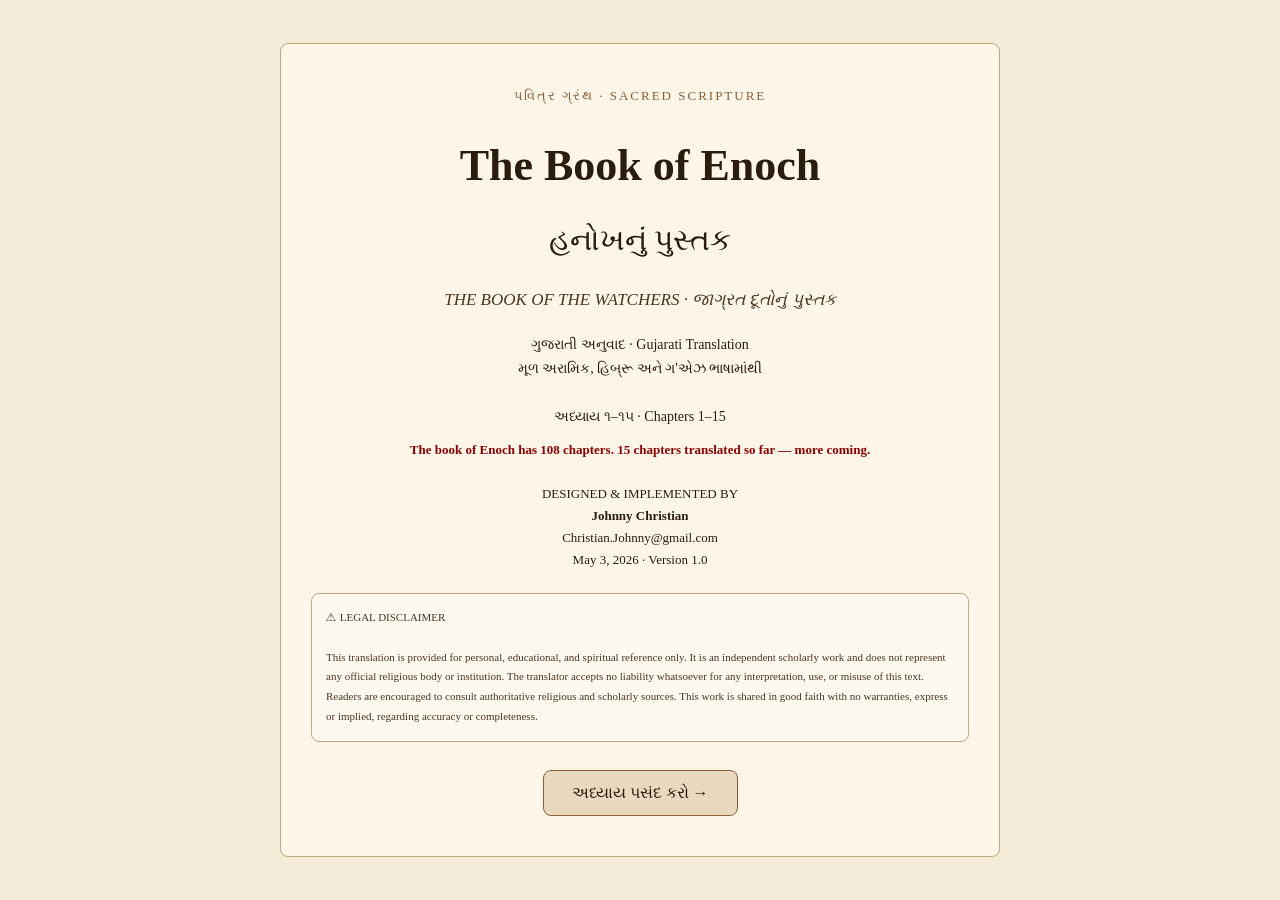
==== index.html @ 9ef1eb76 "second commmit of v2" ====
<!DOCTYPE html>
<html lang="gu">
<head>
  <meta charset="UTF-8">
  <title>Book of Enoch · હનોખનું પુસ્તક</title>
  <meta name="viewport" content="width=device-width, initial-scale=1.0">
  <link rel="stylesheet" href="style.css">
</head>

<body>

<!-- ================= COVER PAGE ================= -->
<div id="cover">
  <div class="cover-wrapper">
    <div class="top-label">પવિત્ર ગ્રંથ · SACRED SCRIPTURE</div>
    <h1>The Book of Enoch</h1>
    <h2>હનોખનું પુસ્તક</h2>
    <div class="subtitle">THE BOOK OF THE WATCHERS · જાગ્રત દૂતોનું પુસ્તક</div>
    <div class="meta">
      ગુજરાતી અનુવાદ · Gujarati Translation<br>
      મૂળ અરામિક, હિબ્રૂ અને ગ'એઝ ભાષામાંથી<br><br>
      અધ્યાય ૧–૧૫ · Chapters 1–15
      <p class="coming-soon">The book of Enoch has 108 chapters. 15 chapters translated so far — more coming.</p>
    </div>
    <div class="author">
      DESIGNED &amp; IMPLEMENTED BY<br>
      <strong>Johnny Christian</strong><br>
      Christian.Johnny@gmail.com<br>
      May 3, 2026 · Version 1.0
    </div>
    <div class="disclaimer">
      ⚠ LEGAL DISCLAIMER<br><br>
      This translation is provided for personal, educational, and spiritual reference only.
      It is an independent scholarly work and does not represent any official religious body or
      institution. The translator accepts no liability whatsoever for any interpretation, use,
      or misuse of this text. Readers are encouraged to consult authoritative religious and
      scholarly sources. This work is shared in good faith with no warranties, express or
      implied, regarding accuracy or completeness.
    </div>
    <button id="enterBtn" onclick="enterBook()">અધ્યાય પસંદ કરો →</button>
  </div>
</div>

<!-- ================= APP ================= -->
<div id="app" style="display:none;">

  <header class="app-header">
    <h1 class="app-title">The Book of Enoch</h1>

    <!-- Chapter selector dropdown -->
    <div class="nav-bar">
      <select id="chapterSelect" class="chapter-select" aria-label="Select chapter">
        <option value="-1">Loading…</option>
      </select>
      <span id="progressLabel" class="progress-label"></span>
    </div>

    <!-- Prev / Next buttons -->
    <div class="nav-buttons">
      <button class="nav-btn" id="prevBtn" onclick="prevChapter()" disabled>⬅ Previous</button>
      <button class="nav-btn" id="nextBtn" onclick="nextChapter()">Next ➡</button>
    </div>
  </header>

  <main id="content" class="content"></main>

  <!-- Bottom nav (mirrors top for long chapters on mobile) -->
  <div class="nav-buttons bottom-nav">
    <button class="nav-btn" onclick="prevChapter()">⬅ Previous</button>
    <button class="nav-btn" onclick="nextChapter()">Next ➡</button>
  </div>

</div>

<script src="app.js"></script>

</body>
</html>
---- style.css ----
/* ============================================================
   Book of Enoch — style.css
   Manuscript palette · Mobile-first · Georgia serif
============================================================ */

/* ─── TOKENS ─────────────────────────────────────────────── */
:root {
  --parchment:    #f4ecd8;
  --parchment-dk: #e8d9bf;
  --ink:          #2b1d0e;
  --ink-mid:      #4a3520;
  --gold:         #8b5e34;
  --gold-lt:      #c2a97a;
  --gold-dk:      #6b4520;
  --border:       #c2a97a;
  --verse-bar:    #b08a5b;
  --white-wash:   rgba(255,248,235,0.85);
  --radius:       8px;
}

/* ─── BASE ───────────────────────────────────────────────── */
*, *::before, *::after { box-sizing: border-box; }

body {
  margin: 0;
  font-family: Georgia, 'Times New Roman', serif;
  background-color: var(--parchment);
  background-image: url("https://www.transparenttextures.com/patterns/paper-fibers.png");
  color: var(--ink);
  font-size: 17px;
  line-height: 1.8;
}

/* ─── COVER ──────────────────────────────────────────────── */
#cover {
  min-height: 100vh;
  display: flex;
  justify-content: center;
  align-items: center;
  padding: 20px;
}

.cover-wrapper {
  max-width: 720px;
  width: 100%;
  text-align: center;
  padding: 40px 30px;
  background: var(--white-wash);
  border: 1px solid var(--border);
  border-radius: var(--radius);
}

.top-label {
  letter-spacing: 2px;
  font-size: 13px;
  color: var(--gold);
  margin-bottom: 18px;
  text-transform: uppercase;
}

#cover h1 { font-size: clamp(28px, 6vw, 44px); margin: 8px 0; }
#cover h2 { font-size: clamp(20px, 4vw, 30px); margin: 8px 0; font-weight: normal; }

.subtitle  { margin: 18px 0; font-style: italic; color: var(--ink-mid); }

.meta      { margin: 18px 0; font-size: 14px; line-height: 1.7; }

.coming-soon {
  margin-top: 10px;
  font-weight: bold;
  font-size: 13px;
  color: #8b0000;
}

.author    { margin-top: 22px; font-size: 13px; line-height: 1.7; }

.disclaimer {
  margin-top: 22px;
  font-size: 11px;
  padding: 14px;
  border: 1px solid var(--border);
  background: rgba(255,255,255,0.35);
  border-radius: var(--radius);
  text-align: left;
  color: var(--ink-mid);
}

#enterBtn {
  margin-top: 28px;
  padding: 13px 28px;
  font-size: 16px;
  font-family: Georgia, serif;
  border: 1px solid var(--gold);
  background: var(--parchment-dk);
  color: var(--ink);
  border-radius: var(--radius);
  cursor: pointer;
  transition: background 0.2s, color 0.2s;
}
#enterBtn:hover {
  background: var(--gold);
  color: #fff;
}

/* ─── APP HEADER ─────────────────────────────────────────── */
.app-header {
  position: sticky;
  top: 0;
  z-index: 100;
  background: var(--parchment-dk);
  border-bottom: 1px solid var(--border);
  padding: 10px 14px 8px;
}

.app-title {
  text-align: center;
  font-size: clamp(18px, 4vw, 26px);
  margin: 0 0 8px;
}

/* ─── CHAPTER SELECT DROPDOWN ────────────────────────────── */
.nav-bar {
  display: flex;
  align-items: center;
  gap: 10px;
  flex-wrap: wrap;
  justify-content: center;
  margin-bottom: 8px;
}

.chapter-select {
  flex: 1 1 auto;
  max-width: 480px;
  padding: 8px 12px;
  font-family: Georgia, serif;
  font-size: 15px;
  background: var(--parchment);
  border: 1px solid var(--gold-lt);
  border-radius: var(--radius);
  color: var(--ink);
  cursor: pointer;
  /* iOS fix */
  -webkit-appearance: none;
  appearance: none;
  background-image: url("data:image/svg+xml,%3Csvg xmlns='http://www.w3.org/2000/svg' width='12' height='8' viewBox='0 0 12 8'%3E%3Cpath d='M1 1l5 5 5-5' stroke='%238b5e34' stroke-width='1.5' fill='none'/%3E%3C/svg%3E");
  background-repeat: no-repeat;
  background-position: right 12px center;
  padding-right: 36px;
}
.chapter-select:focus {
  outline: 2px solid var(--gold);
}

.progress-label {
  font-size: 13px;
  color: var(--gold-dk);
  white-space: nowrap;
  font-style: italic;
}

/* ─── NAV BUTTONS ────────────────────────────────────────── */
.nav-buttons {
  display: flex;
  justify-content: space-between;
  gap: 8px;
}

.nav-btn {
  flex: 1;
  padding: 9px 14px;
  font-family: Georgia, serif;
  font-size: 14px;
  background: var(--parchment);
  border: 1px solid var(--gold-lt);
  border-radius: var(--radius);
  color: var(--ink);
  cursor: pointer;
  transition: background 0.15s;
}
.nav-btn:hover:not(:disabled) {
  background: var(--gold-lt);
}
.nav-btn:disabled {
  opacity: 0.35;
  cursor: default;
}

.bottom-nav {
  padding: 12px 14px 24px;
}

/* ─── CONTENT AREA ───────────────────────────────────────── */
.content {
  margin: 0 auto;
  max-width: 760px;
  padding: 20px 16px 40px;
}

/* ─── PAGE TITLE ─────────────────────────────────────────── */
.page-title {
  text-align: center;
  font-size: clamp(18px, 4vw, 24px);
  color: var(--gold-dk);
  border-bottom: 1px solid var(--border);
  padding-bottom: 12px;
  margin-bottom: 22px;
}

/* ─── VERSES ─────────────────────────────────────────────── */
.verse {
  margin-bottom: 16px;
  padding-left: 14px;
  border-left: 3px solid var(--verse-bar);
}

.verse-number {
  font-weight: bold;
  color: var(--gold);
  margin-right: 6px;
}

/* ─── HISTORY BODY ───────────────────────────────────────── */
.history-body {
  background: var(--white-wash);
  border-radius: var(--radius);
  padding: 20px;
  border: 1px solid var(--parchment-dk);
}

.history-body h3 {
  color: var(--gold-dk);
  margin-top: 24px;
  font-size: 17px;
  border-bottom: 1px dashed var(--gold-lt);
  padding-bottom: 4px;
}

.history-body p {
  margin: 12px 0;
}

/* ─── TABLE ──────────────────────────────────────────────── */
table {
  width: 100%;
  border-collapse: collapse;
  margin-top: 12px;
  font-size: 14px;
}

th, td {
  padding: 10px 12px;
  border: 1px solid var(--border);
  text-align: left;
}

thead tr {
  background: var(--parchment-dk);
  font-weight: bold;
  color: var(--gold-dk);
}

tbody tr:nth-child(even) {
  background: rgba(255,255,255,0.3);
}

/* ─── MOBILE TWEAKS ──────────────────────────────────────── */
@media (max-width: 500px) {
  .cover-wrapper { padding: 24px 16px; }
  .content       { padding: 14px 12px 32px; }
  .chapter-select { font-size: 14px; }
  table          { font-size: 12px; }
  th, td         { padding: 7px 8px; }
}
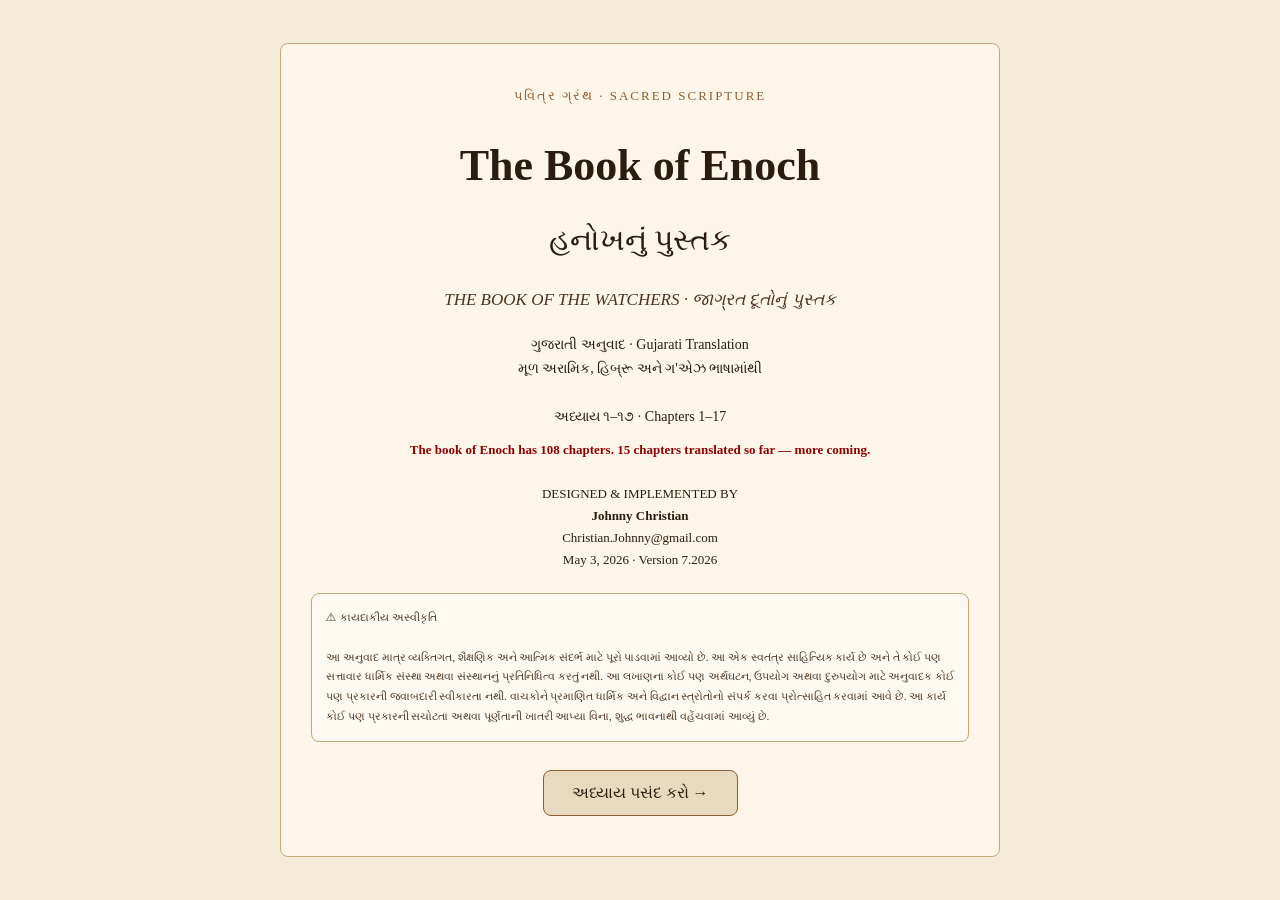
==== commit ac6bb0c2: "Modified with Editor" ====
--- a/index.html
+++ b/index.html
@@ -19,23 +19,22 @@
     <div class="meta">
       ગુજરાતી અનુવાદ · Gujarati Translation<br>
       મૂળ અરામિક, હિબ્રૂ અને ગ'એઝ ભાષામાંથી<br><br>
-      અધ્યાય ૧–૧૫ · Chapters 1–15
+      અધ્યાય ૧–૧૭ · Chapters 1–17
       <p class="coming-soon">The book of Enoch has 108 chapters. 15 chapters translated so far — more coming.</p>
     </div>
     <div class="author">
       DESIGNED &amp; IMPLEMENTED BY<br>
       <strong>Johnny Christian</strong><br>
       Christian.Johnny@gmail.com<br>
-      May 3, 2026 · Version 1.0
+      May 3, 2026 · Version 7.2026
     </div>
     <div class="disclaimer">
-      ⚠ LEGAL DISCLAIMER<br><br>
-      This translation is provided for personal, educational, and spiritual reference only.
-      It is an independent scholarly work and does not represent any official religious body or
-      institution. The translator accepts no liability whatsoever for any interpretation, use,
-      or misuse of this text. Readers are encouraged to consult authoritative religious and
-      scholarly sources. This work is shared in good faith with no warranties, express or
-      implied, regarding accuracy or completeness.
+      ⚠ કાયદાકીય અસ્વીકૃતિ<br><br>
+      આ અનુવાદ માત્ર વ્યક્તિગત, શૈક્ષણિક અને આત્મિક સંદર્ભ માટે પૂરો પાડવામાં આવ્યો છે. આ એક સ્વતંત્ર સાહિત્યિક કાર્ય છે 
+      અને તે કોઈ પણ સત્તાવાર ધાર્મિક સંસ્થા અથવા સંસ્થાનનું પ્રતિનિધિત્વ કરતું નથી. આ લખાણના કોઈ પણ અર્થઘટન, ઉપયોગ 
+      અથવા દુરુપયોગ માટે અનુવાદક કોઈ પણ પ્રકારની જવાબદારી સ્વીકારતા નથી. વાચકોને પ્રમાણિત ધાર્મિક અને વિદ્વાન સ્ત્રોતોનો 
+      સંપર્ક કરવા પ્રોત્સાહિત કરવામાં આવે છે. આ કાર્ય કોઈ પણ પ્રકારની સચોટતા અથવા પૂર્ણતાની ખાતરી આપ્યા વિના, 
+      શુદ્ધ ભાવનાથી વહેંચવામાં આવ્યું છે.
     </div>
     <button id="enterBtn" onclick="enterBook()">અધ્યાય પસંદ કરો →</button>
   </div>
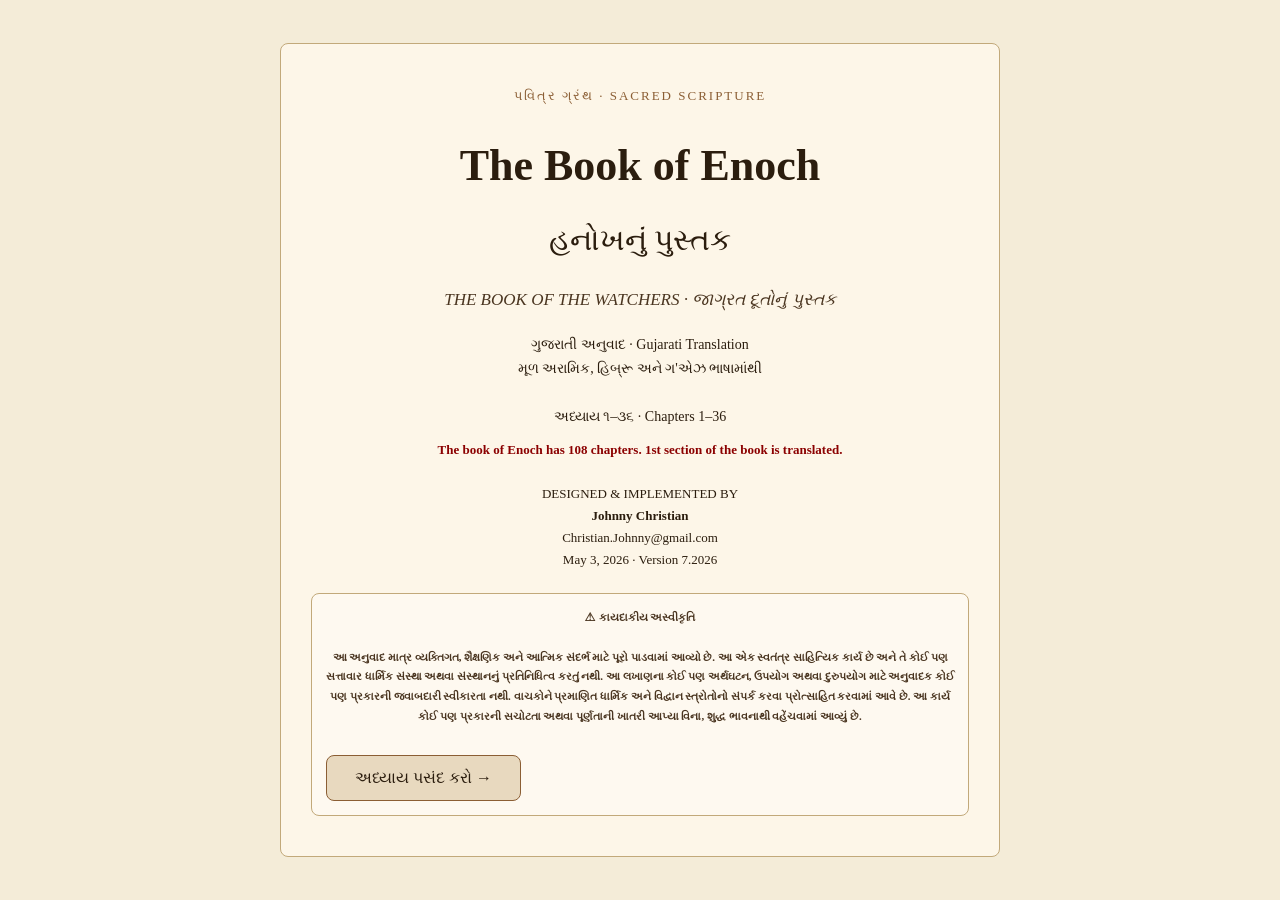
==== commit d77998bc: "Update index.html" ====
--- a/index.html
+++ b/index.html
@@ -19,8 +19,8 @@
     <div class="meta">
       ગુજરાતી અનુવાદ · Gujarati Translation<br>
       મૂળ અરામિક, હિબ્રૂ અને ગ'એઝ ભાષામાંથી<br><br>
-      અધ્યાય ૧–૧૭ · Chapters 1–17
-      <p class="coming-soon">The book of Enoch has 108 chapters. 15 chapters translated so far — more coming.</p>
+      અધ્યાય ૧–૩૬ · Chapters 1–36
+      <p class="coming-soon">The book of Enoch has 108 chapters. 1st section of the book is translated.</p>
     </div>
     <div class="author">
       DESIGNED &amp; IMPLEMENTED BY<br>
@@ -29,7 +29,8 @@
       May 3, 2026 · Version 7.2026
     </div>
     <div class="disclaimer">
-      ⚠ કાયદાકીય અસ્વીકૃતિ<br><br>
+   <div style="text-align: center; font-weight: bold;">
+    ⚠ કાયદાકીય અસ્વીકૃતિ<br><br>
       આ અનુવાદ માત્ર વ્યક્તિગત, શૈક્ષણિક અને આત્મિક સંદર્ભ માટે પૂરો પાડવામાં આવ્યો છે. આ એક સ્વતંત્ર સાહિત્યિક કાર્ય છે 
       અને તે કોઈ પણ સત્તાવાર ધાર્મિક સંસ્થા અથવા સંસ્થાનનું પ્રતિનિધિત્વ કરતું નથી. આ લખાણના કોઈ પણ અર્થઘટન, ઉપયોગ 
       અથવા દુરુપયોગ માટે અનુવાદક કોઈ પણ પ્રકારની જવાબદારી સ્વીકારતા નથી. વાચકોને પ્રમાણિત ધાર્મિક અને વિદ્વાન સ્ત્રોતોનો 
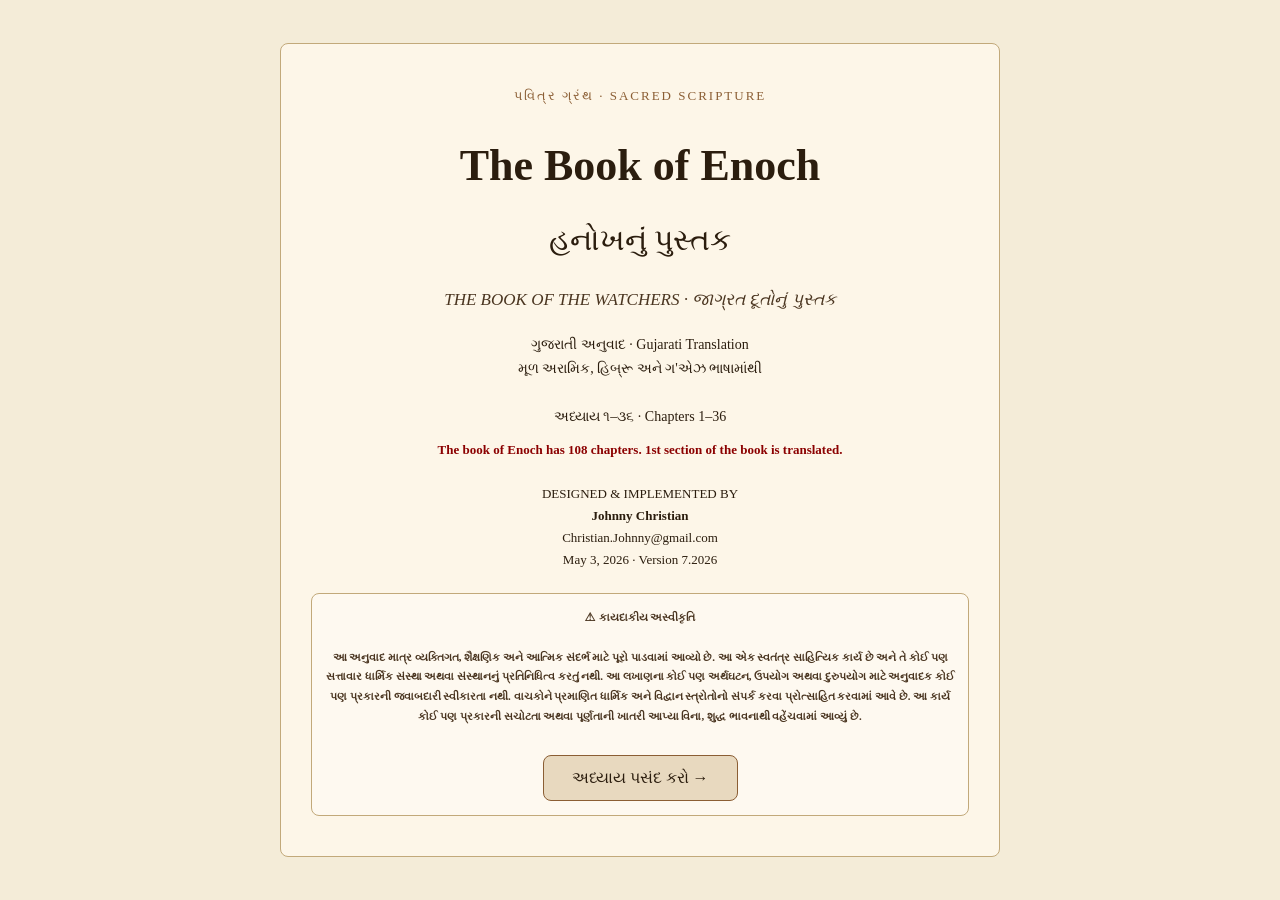
==== commit ee9ae520: "Fix HTML structure by moving closing div tag" ====
--- a/index.html
+++ b/index.html
@@ -36,8 +36,8 @@
       અથવા દુરુપયોગ માટે અનુવાદક કોઈ પણ પ્રકારની જવાબદારી સ્વીકારતા નથી. વાચકોને પ્રમાણિત ધાર્મિક અને વિદ્વાન સ્ત્રોતોનો 
       સંપર્ક કરવા પ્રોત્સાહિત કરવામાં આવે છે. આ કાર્ય કોઈ પણ પ્રકારની સચોટતા અથવા પૂર્ણતાની ખાતરી આપ્યા વિના, 
       શુદ્ધ ભાવનાથી વહેંચવામાં આવ્યું છે.
-    </div>
     <button id="enterBtn" onclick="enterBook()">અધ્યાય પસંદ કરો →</button>
+     </div>
   </div>
 </div>
 
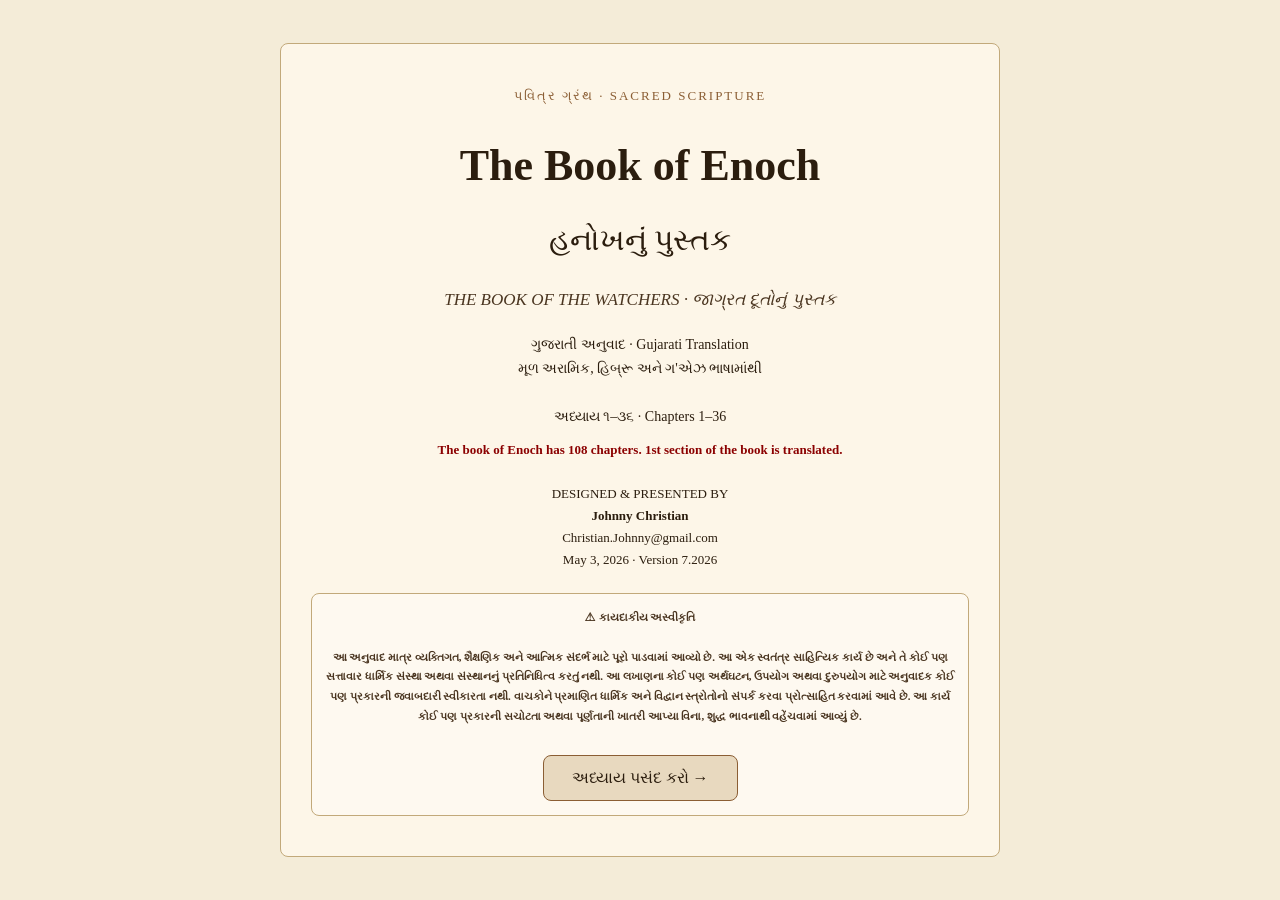
==== commit 83b15caa: "Update author credit from 'IMPLEMENTED' to 'PRESENTED'" ====
--- a/index.html
+++ b/index.html
@@ -7,6 +7,8 @@
   <link rel="stylesheet" href="style.css">
 </head>
 
+<script data-goatcounter="https://johnnychristian15.goatcounter.com/count"
+        async src="//gc.zgo.at/count.js"></script>
 <body>
 
 <!-- ================= COVER PAGE ================= -->
@@ -23,21 +25,26 @@
       <p class="coming-soon">The book of Enoch has 108 chapters. 1st section of the book is translated.</p>
     </div>
     <div class="author">
-      DESIGNED &amp; IMPLEMENTED BY<br>
+      DESIGNED &amp; PRESENTED BY<br>
       <strong>Johnny Christian</strong><br>
       Christian.Johnny@gmail.com<br>
       May 3, 2026 · Version 7.2026
     </div>
+
     <div class="disclaimer">
-   <div style="text-align: center; font-weight: bold;">
-    ⚠ કાયદાકીય અસ્વીકૃતિ<br><br>
-      આ અનુવાદ માત્ર વ્યક્તિગત, શૈક્ષણિક અને આત્મિક સંદર્ભ માટે પૂરો પાડવામાં આવ્યો છે. આ એક સ્વતંત્ર સાહિત્યિક કાર્ય છે 
-      અને તે કોઈ પણ સત્તાવાર ધાર્મિક સંસ્થા અથવા સંસ્થાનનું પ્રતિનિધિત્વ કરતું નથી. આ લખાણના કોઈ પણ અર્થઘટન, ઉપયોગ 
-      અથવા દુરુપયોગ માટે અનુવાદક કોઈ પણ પ્રકારની જવાબદારી સ્વીકારતા નથી. વાચકોને પ્રમાણિત ધાર્મિક અને વિદ્વાન સ્ત્રોતોનો 
-      સંપર્ક કરવા પ્રોત્સાહિત કરવામાં આવે છે. આ કાર્ય કોઈ પણ પ્રકારની સચોટતા અથવા પૂર્ણતાની ખાતરી આપ્યા વિના, 
-      શુદ્ધ ભાવનાથી વહેંચવામાં આવ્યું છે.
-    <button id="enterBtn" onclick="enterBook()">અધ્યાય પસંદ કરો →</button>
-     </div>
+      <div style="text-align: center; font-weight: bold;">
+        ⚠ કાયદાકીય અસ્વીકૃતિ<br><br>
+        આ અનુવાદ માત્ર વ્યક્તિગત, શૈક્ષણિક અને આત્મિક સંદર્ભ માટે પૂરો પાડવામાં આવ્યો છે. આ એક સ્વતંત્ર સાહિત્યિક કાર્ય છે 
+        અને તે કોઈ પણ સત્તાવાર ધાર્મિક સંસ્થા અથવા સંસ્થાનનું પ્રતિનિધિત્વ કરતું નથી. આ લખાણના કોઈ પણ અર્થઘટન, ઉપયોગ 
+        અથવા દુરુપયોગ માટે અનુવાદક કોઈ પણ પ્રકારની જવાબદારી સ્વીકારતા નથી. વાચકોને પ્રમાણિત ધાર્મિક અને વિદ્વાન સ્ત્રોતોનો 
+        સંપર્ક કરવા પ્રોત્સાહિત કરવામાં આવે છે. આ કાર્ય કોઈ પણ પ્રકારની સચોટતા અથવા પૂર્ણતાની ખાતરી આપ્યા વિના, 
+        શુદ્ધ ભાવનાથી વહેંચવામાં આવ્યું છે.
+      </div>
+      <div style="text-align: center; width: 100%;">
+        <button id="enterBtn" onclick="enterBook()">અધ્યાય પસંદ કરો →</button>
+      </div>
+    </div> <!-- ✅ FIX: properly closed disclaimer -->
+
   </div>
 </div>
 
